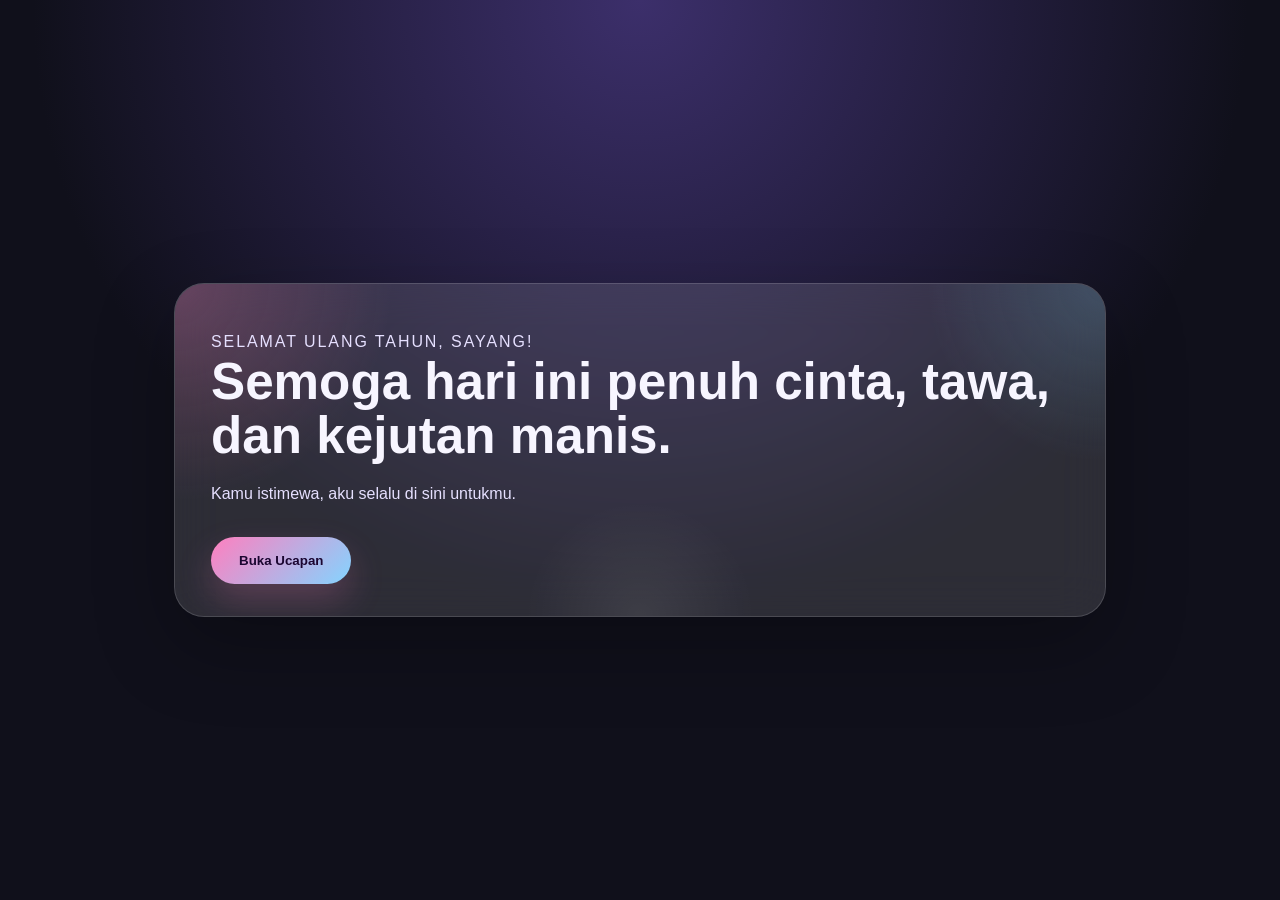
==== index.html @ 42cb4b4d "Initial birthday card website" ====
<!DOCTYPE html>
<html lang="id">
<head>
  <meta charset="UTF-8" />
  <meta name="viewport" content="width=device-width, initial-scale=1.0" />
  <title>Selamat Ulang Tahun</title>
  <link rel="stylesheet" href="style.css" />
</head>
<body>
  <div class="page">
    <div class="card">
      <div class="sparkles"></div>
      <div class="message">
        <p class="greeting">Selamat Ulang Tahun, Sayang!</p>
        <h1>Semoga hari ini penuh cinta, tawa, dan kejutan manis.</h1>
        <p>Kamu istimewa, aku selalu di sini untukmu.</p>
      </div>
      <button id="showButton">Buka Ucapan</button>
    </div>
  </div>
  <canvas id="confettiCanvas"></canvas>
  <script src="script.js"></script>
</body>
</html>
---- style.css ----
:root {
  --bg: #1f1b38;
  --card: rgba(255, 255, 255, 0.12);
  --text: #f7f5ff;
  --accent: #ff7fbf;
  --accent2: #84d4ff;
}

* {
  box-sizing: border-box;
}

body {
  margin: 0;
  min-height: 100vh;
  font-family: 'Segoe UI', Tahoma, Geneva, Verdana, sans-serif;
  background: radial-gradient(circle at top, #3c2f6b 0%, #10101b 55%);
  color: var(--text);
  display: flex;
  align-items: center;
  justify-content: center;
}

.page {
  position: relative;
  width: min(100%, 980px);
  padding: 24px;
}

.card {
  position: relative;
  background: var(--card);
  border: 1px solid rgba(255, 255, 255, 0.14);
  border-radius: 30px;
  padding: 44px 36px 32px;
  backdrop-filter: blur(24px);
  box-shadow: 0 28px 80px rgba(0, 0, 0, 0.28);
  overflow: hidden;
}

.sparkles {
  position: absolute;
  inset: 0;
  background: radial-gradient(circle at top left, rgba(255, 127, 191, 0.26), transparent 22%),
    radial-gradient(circle at top right, rgba(132, 212, 255, 0.2), transparent 18%),
    radial-gradient(circle at bottom, rgba(255, 255, 255, 0.08), transparent 20%);
  pointer-events: none;
}

.message {
  position: relative;
  z-index: 1;
}

.greeting {
  margin: 0 0 16px;
  font-size: 1.1rem;
  color: #ffd1ea;
  letter-spacing: 0.12em;
  text-transform: uppercase;
}

h1 {
  margin: 0 0 18px;
  font-size: clamp(2rem, 4vw, 3.2rem);
  line-height: 1.05;
}

.message p {
  margin: 0;
  color: #e6e0ff;
  font-size: 1rem;
  line-height: 1.7;
}

button {
  margin-top: 30px;
  padding: 16px 28px;
  border: none;
  border-radius: 999px;
  background: linear-gradient(135deg, var(--accent), var(--accent2));
  color: #1b0631;
  font-weight: 700;
  cursor: pointer;
  transition: transform 180ms ease, box-shadow 180ms ease;
  box-shadow: 0 16px 35px rgba(255, 127, 191, 0.22);
}

button:hover {
  transform: translateY(-2px);
}

#confettiCanvas {
  position: fixed;
  inset: 0;
  pointer-events: none;
  z-index: 0;
}

@media (max-width: 600px) {
  .card {
    padding: 32px 20px 28px;
  }
  h1 {
    font-size: 2.1rem;
  }
}
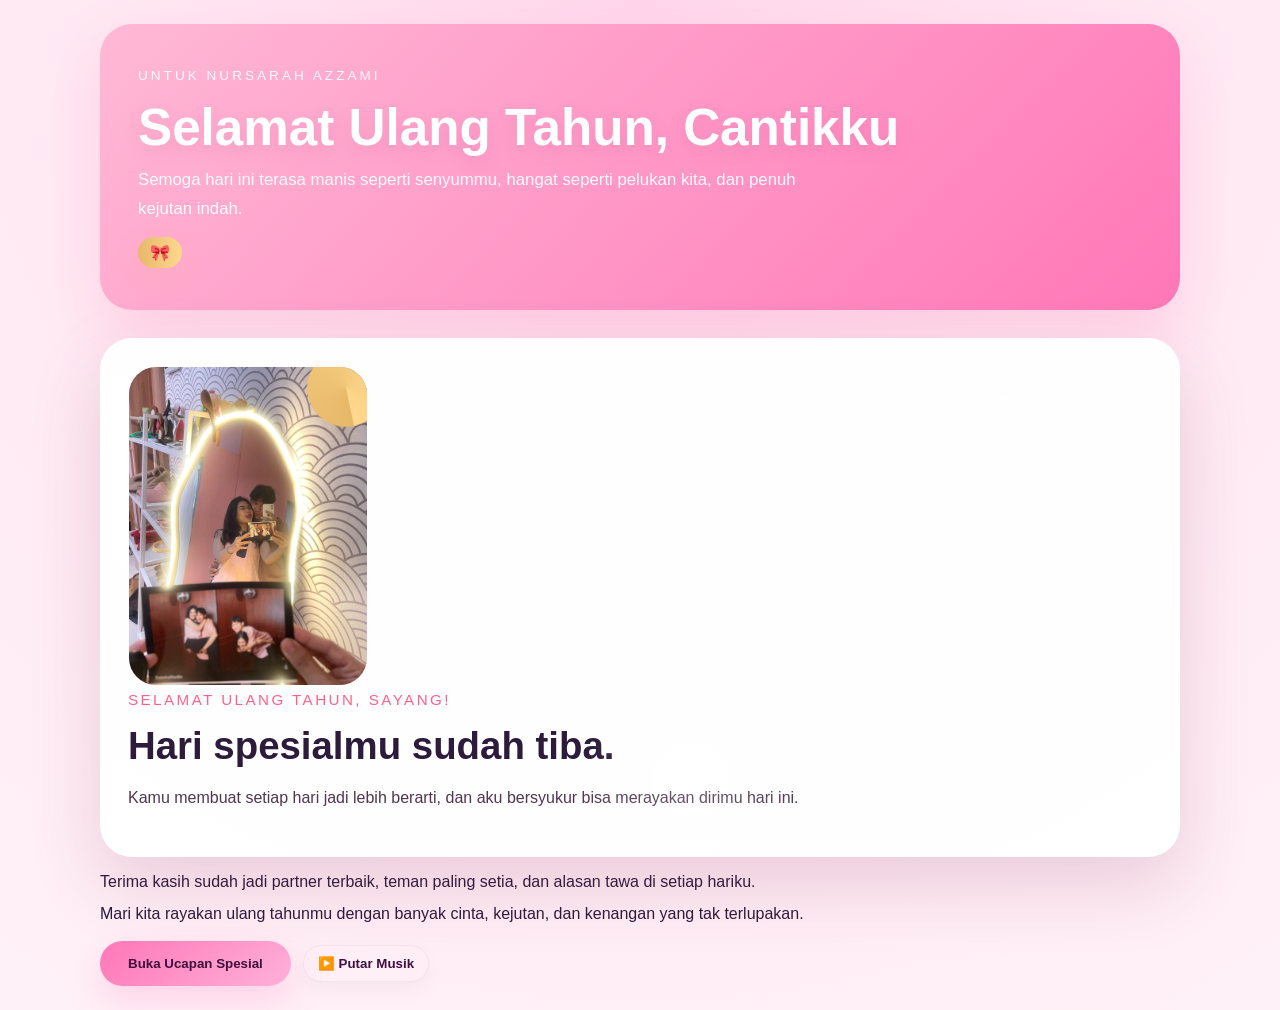
==== commit 1d13fd31: "Add wish slide page, navigation, music instructions, and polish" ====
--- a/index.html
+++ b/index.html
@@ -1,24 +1,76 @@
-<!DOCTYPE html>
+<!doctype html>
 <html lang="id">
-<head>
-  <meta charset="UTF-8" />
-  <meta name="viewport" content="width=device-width, initial-scale=1.0" />
-  <title>Selamat Ulang Tahun</title>
-  <link rel="stylesheet" href="style.css" />
-</head>
-<body>
-  <div class="page">
-    <div class="card">
-      <div class="sparkles"></div>
-      <div class="message">
-        <p class="greeting">Selamat Ulang Tahun, Sayang!</p>
-        <h1>Semoga hari ini penuh cinta, tawa, dan kejutan manis.</h1>
-        <p>Kamu istimewa, aku selalu di sini untukmu.</p>
+  <head>
+    <meta charset="UTF-8" />
+    <meta name="viewport" content="width=device-width, initial-scale=1.0" />
+    <title>Happy Birthday Nursarah</title>
+    <link rel="stylesheet" href="style.css" />
+  </head>
+  <body>
+    <div class="page">
+      <div class="hero-banner">
+        <div class="hero-text">
+          <span>Untuk Nursarah Azzami</span>
+          <h1 class="hero-anim">Selamat Ulang Tahun, Cantikku</h1>
+          <p>
+            Semoga hari ini terasa manis seperti senyummu, hangat seperti
+            pelukan kita, dan penuh kejutan indah.
+          </p>
+          <div class="hero-decor">
+            <div class="gold-ribbon" aria-hidden="true">🎀</div>
+          </div>
+        </div>
       </div>
-      <button id="showButton">Buka Ucapan</button>
+
+      <div class="card">
+        <div class="sparkles"></div>
+        <div class="card-top">
+          <div class="photo-frame">
+            <img
+              id="heroImage"
+              src="photo.jpg"
+              alt="Foto Nursarah Azzami"
+              onerror="
+                this.style.display = 'none';
+                document.querySelector('.photo-fallback').style.display =
+                  'grid';
+              "
+            />
+            <div class="photo-fallback">
+              <span></span>
+            </div>
+              <div class="gold-ring" aria-hidden="true"></div>
+            </div>
+          
+          </div>
+          <div class="message">
+            <p class="greeting">Selamat Ulang Tahun, Sayang!</p>
+            <h2>Hari spesialmu sudah tiba.</h2>
+            <p>
+              Kamu membuat setiap hari jadi lebih berarti, dan aku bersyukur
+              bisa merayakan dirimu hari ini.
+            </p>
+          </div>
+        </div>
+
+        <div class="card-body">
+          <p>
+            Terima kasih sudah jadi partner terbaik, teman paling setia, dan
+            alasan tawa di setiap hariku.
+          </p>
+          <p>
+            Mari kita rayakan ulang tahunmu dengan banyak cinta, kejutan, dan
+            kenangan yang tak terlupakan.
+          </p>
+          <div class="controls">
+            <button id="showButton">Buka Ucapan Spesial</button>
+            <button id="musicToggle" aria-pressed="false">▶️ Putar Musik</button>
+          </div>
+        </div>
+      </div>
     </div>
-  </div>
-  <canvas id="confettiCanvas"></canvas>
-  <script src="script.js"></script>
-</body>
+    
+    <canvas id="confettiCanvas"></canvas>
+    <script src="script.js"></script>
+  </body>
 </html>
--- a/style.css
+++ b/style.css
@@ -1,89 +1,291 @@
 :root {
-  --bg: #1f1b38;
-  --card: rgba(255, 255, 255, 0.12);
-  --text: #f7f5ff;
-  --accent: #ff7fbf;
-  --accent2: #84d4ff;
+  --bg: #ffe8f2;
+  --bg-deep: #f8d0ea;
+  --card: rgba(255, 255, 255, 0.95);
+  --text: #2d1b3b;
+  --accent: #ff77b8;
+  --accent2: #ffb0d9;
+  --gold: #e6b86a;
+  --gold-2: #ffd88d;
+  --shadow: rgba(145, 48, 96, 0.18);
 }
 
 * {
   box-sizing: border-box;
 }
 
+html,
 body {
   margin: 0;
-  min-height: 100vh;
-  font-family: 'Segoe UI', Tahoma, Geneva, Verdana, sans-serif;
-  background: radial-gradient(circle at top, #3c2f6b 0%, #10101b 55%);
+  min-height: 100%;
+}
+
+body {
+  font-family: "Segoe UI", Tahoma, Geneva, Verdana, sans-serif;
+  background: radial-gradient(
+    circle at top,
+    #ffd7ec 0%,
+    #ffe8f2 40%,
+    #fff1f7 100%
+  );
   color: var(--text);
   display: flex;
   align-items: center;
   justify-content: center;
+  padding: 24px;
 }
 
 .page {
-  position: relative;
-  width: min(100%, 980px);
-  padding: 24px;
+  width: min(100%, 1080px);
+  max-width: 1080px;
+}
+
+.hero-banner {
+  background: linear-gradient(
+    135deg,
+    rgba(255, 182, 212, 0.95),
+    rgba(255, 113, 180, 0.95)
+  );
+  border-radius: 32px;
+  padding: 42px 38px;
+  color: #fff;
+  margin-bottom: 28px;
+  box-shadow: 0 24px 60px rgba(255, 121, 180, 0.24);
+}
+
+.hero-text span {
+  display: inline-block;
+  text-transform: uppercase;
+  letter-spacing: 0.22em;
+  font-size: 0.85rem;
+  opacity: 0.92;
+}
+
+.hero-anim {
+  transform-origin: left center;
+  animation: floatIn 900ms ease both;
+  text-shadow: 0 6px 18px rgba(197, 81, 132, 0.16);
+}
+
+.hero-decor {
+  margin-top: 14px;
+}
+
+.gold-ribbon {
+  display: inline-block;
+  padding: 6px 12px;
+  border-radius: 999px;
+  background: linear-gradient(90deg, var(--gold), var(--gold-2));
+  color: #3a1b00;
+  font-weight: 700;
+  box-shadow: 0 10px 30px rgba(230, 184, 106, 0.14);
+}
+
+@keyframes floatIn {
+  from {
+    transform: translateY(12px) scale(0.98);
+    opacity: 0;
+  }
+  to {
+    transform: translateY(0) scale(1);
+    opacity: 1;
+  }
+}
+
+.hero-text h1 {
+  margin: 18px 0 12px;
+  font-size: clamp(2.4rem, 4vw, 4rem);
+  line-height: 1.02;
+}
+
+.hero-text p {
+  margin: 0;
+  max-width: 680px;
+  font-size: 1.05rem;
+  line-height: 1.7;
+  opacity: 0.95;
 }
 
 .card {
   position: relative;
   background: var(--card);
-  border: 1px solid rgba(255, 255, 255, 0.14);
-  border-radius: 30px;
-  padding: 44px 36px 32px;
-  backdrop-filter: blur(24px);
-  box-shadow: 0 28px 80px rgba(0, 0, 0, 0.28);
+  border-radius: 32px;
+  padding: 28px;
   overflow: hidden;
+  box-shadow: 0 28px 70px var(--shadow);
 }
 
 .sparkles {
   position: absolute;
   inset: 0;
-  background: radial-gradient(circle at top left, rgba(255, 127, 191, 0.26), transparent 22%),
-    radial-gradient(circle at top right, rgba(132, 212, 255, 0.2), transparent 18%),
-    radial-gradient(circle at bottom, rgba(255, 255, 255, 0.08), transparent 20%);
+  background-image:
+    radial-gradient(
+      circle at 10% 20%,
+      rgba(255, 255, 255, 0.42),
+      transparent 20%
+    ),
+    radial-gradient(
+      circle at 80% 10%,
+      rgba(255, 255, 255, 0.26),
+      transparent 18%
+    ),
+    radial-gradient(
+      circle at 55% 85%,
+      rgba(255, 255, 255, 0.18),
+      transparent 16%
+    );
   pointer-events: none;
 }
 
+.card-top {
+  display: grid;
+  grid-template-columns: 240px 1fr;
+  gap: 24px;
+  align-items: center;
+  position: relative;
+}
+
+.photo-frame {
+  min-height: 320px;
+  border-radius: 28px;
+  background: linear-gradient(
+    180deg,
+    rgba(255, 245, 252, 0.98),
+    rgba(255, 220, 235, 0.95)
+  );
+  border: 1px solid rgba(255, 255, 255, 0.8);
+  overflow: hidden;
+  display: grid;
+  place-items: center;
+  position: relative;
+}
+
+.photo-frame img {
+  width: 100%;
+  height: 100%;
+  object-fit: cover;
+  display: block;
+}
+
+.photo-fallback {
+  position: absolute;
+  inset: 0;
+  display: grid;
+  place-items: center;
+  text-align: center;
+  color: #8a3b72;
+  font-weight: 700;
+  padding: 18px;
+}
+
+.photo-fallback span {
+  display: block;
+  font-size: 1.1rem;
+}
+
+.gold-ring {
+  position: absolute;
+  right: -18px;
+  top: -18px;
+  width: 78px;
+  height: 78px;
+  border-radius: 50%;
+  background: conic-gradient(
+    from 180deg at 50% 50%,
+    var(--gold),
+    var(--gold-2)
+  );
+  filter: drop-shadow(0 8px 18px rgba(230, 184, 106, 0.12));
+  transform: rotate(-12deg);
+  z-index: 2;
+}
+
+.controls {
+  display: flex;
+  gap: 12px;
+  align-items: center;
+  margin-top: 18px;
+}
+
+#musicToggle {
+  background: transparent;
+  border: 1px solid rgba(60, 20, 40, 0.06);
+  padding: 10px 14px;
+  border-radius: 999px;
+  box-shadow: 0 8px 20px rgba(0, 0, 0, 0.04);
+  cursor: pointer;
+}
+
+.heart {
+  position: fixed;
+  width: 18px;
+  height: 18px;
+  background: radial-gradient(circle at 30% 30%, #fff, #ff6aa3 20%);
+  transform: rotate(-45deg);
+  border-radius: 6px 6px 0 0;
+  pointer-events: none;
+  animation: popUp 1000ms ease forwards;
+}
+
+@keyframes popUp {
+  0% {
+    transform: translateY(0) scale(0.6) rotate(-45deg);
+    opacity: 1;
+  }
+  100% {
+    transform: translateY(-160px) scale(1.1) rotate(-45deg);
+    opacity: 0;
+  }
+}
+
 .message {
-  position: relative;
   z-index: 1;
 }
 
-.greeting {
+.message .greeting {
+  margin: 0 0 12px;
+  font-size: 0.95rem;
+  color: #ff628a;
+  letter-spacing: 0.16em;
+  text-transform: uppercase;
+}
+
+.message h2 {
+  margin: 0 0 18px;
+  font-size: clamp(1.9rem, 3vw, 2.5rem);
+  line-height: 1.05;
+}
+
+.message p {
   margin: 0 0 16px;
-  font-size: 1.1rem;
-  color: #ffd1ea;
-  letter-spacing: 0.12em;
-  text-transform: uppercase;
-}
-
-h1 {
-  margin: 0 0 18px;
-  font-size: clamp(2rem, 4vw, 3.2rem);
-  line-height: 1.05;
-}
-
-.message p {
-  margin: 0;
-  color: #e6e0ff;
+  color: #513551;
   font-size: 1rem;
-  line-height: 1.7;
+  line-height: 1.8;
+}
+
+.card-body {
+  padding-top: 16px;
+}
+
+.card-body p {
+  margin: 0 0 14px;
 }
 
 button {
-  margin-top: 30px;
-  padding: 16px 28px;
+  display: inline-flex;
+  align-items: center;
+  justify-content: center;
+  padding: 15px 28px;
   border: none;
   border-radius: 999px;
   background: linear-gradient(135deg, var(--accent), var(--accent2));
-  color: #1b0631;
+  color: #3f0f3d;
   font-weight: 700;
   cursor: pointer;
-  transition: transform 180ms ease, box-shadow 180ms ease;
-  box-shadow: 0 16px 35px rgba(255, 127, 191, 0.22);
+  transition:
+    transform 180ms ease,
+    box-shadow 180ms ease;
+  box-shadow: 0 14px 34px rgba(255, 119, 184, 0.24);
 }
 
 button:hover {
@@ -97,11 +299,22 @@
   z-index: 0;
 }
 
-@media (max-width: 600px) {
-  .card {
-    padding: 32px 20px 28px;
-  }
-  h1 {
-    font-size: 2.1rem;
-  }
-}
+@media (max-width: 780px) {
+  .card-top {
+    grid-template-columns: 1fr;
+  }
+
+  .photo-frame {
+    min-height: 260px;
+  }
+}
+
+@media (max-width: 520px) {
+  .hero-banner {
+    padding: 32px 24px;
+  }
+
+  .hero-text h1 {
+    font-size: 2.5rem;
+  }
+}
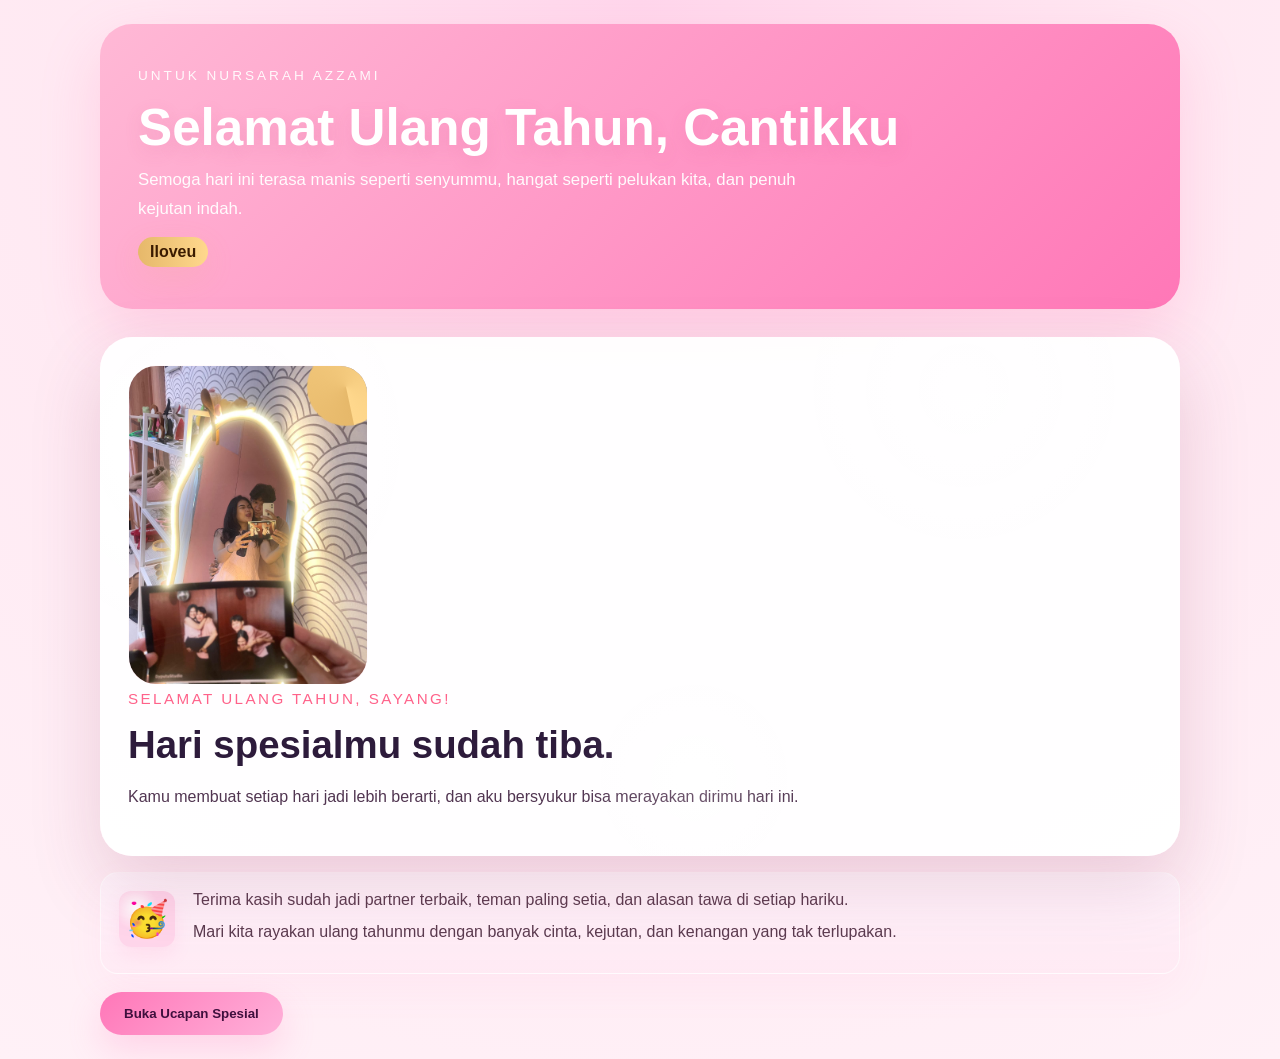
==== commit 7089960e: "Make blurb area cute and tidy; improve controls styling" ====
--- a/index.html
+++ b/index.html
@@ -17,7 +17,7 @@
             pelukan kita, dan penuh kejutan indah.
           </p>
           <div class="hero-decor">
-            <div class="gold-ribbon" aria-hidden="true">🎀</div>
+            <div class="gold-ribbon" aria-hidden="true">Iloveu</div>
           </div>
         </div>
       </div>
@@ -54,17 +54,22 @@
         </div>
 
         <div class="card-body">
-          <p>
-            Terima kasih sudah jadi partner terbaik, teman paling setia, dan
-            alasan tawa di setiap hariku.
-          </p>
-          <p>
-            Mari kita rayakan ulang tahunmu dengan banyak cinta, kejutan, dan
-            kenangan yang tak terlupakan.
-          </p>
+          <div class="blurb">
+            <div class="blurb-emoji">🥳</div>
+            <div class="blurb-text">
+              <p>
+                Terima kasih sudah jadi partner terbaik, teman paling setia, dan
+                alasan tawa di setiap hariku.
+              </p>
+              <p>
+                Mari kita rayakan ulang tahunmu dengan banyak cinta, kejutan,
+                dan kenangan yang tak terlupakan.
+              </p>
+            </div>
+          </div>
           <div class="controls">
             <button id="showButton">Buka Ucapan Spesial</button>
-            <button id="musicToggle" aria-pressed="false">▶️ Putar Musik</button>
+            <button id="musicToggle" aria-pressed="false"></button>
           </div>
         </div>
       </div>
--- a/style.css
+++ b/style.css
@@ -216,6 +216,53 @@
   cursor: pointer;
 }
 
+/* Hide the index music toggle (music is on wish.html) */
+#musicToggle {
+  display: none;
+}
+
+/* Cute blurb box */
+.blurb {
+  display: flex;
+  gap: 18px;
+  align-items: flex-start;
+  background: linear-gradient(
+    180deg,
+    rgba(255, 245, 252, 0.9),
+    rgba(255, 233, 243, 0.95)
+  );
+  border-radius: 18px;
+  padding: 18px;
+  box-shadow: 0 14px 40px rgba(255, 121, 180, 0.06);
+  border: 1px solid rgba(255, 255, 255, 0.6);
+}
+
+.blurb-emoji {
+  font-size: 2.2rem;
+  display: grid;
+  place-items: center;
+  width: 56px;
+  height: 56px;
+  border-radius: 12px;
+  background: radial-gradient(circle at 30% 30%, #fff, #ffd6eb 40%);
+  box-shadow: 0 8px 18px rgba(255, 127, 191, 0.12);
+}
+
+.blurb-text p {
+  margin: 0 0 10px;
+  color: #5b3b4f;
+}
+
+.controls button:first-child {
+  padding: 14px 24px;
+  font-weight: 800;
+  border-radius: 999px;
+}
+
+.controls button:first-child:hover {
+  transform: translateY(-4px) scale(1.02);
+}
+
 .heart {
   position: fixed;
   width: 18px;
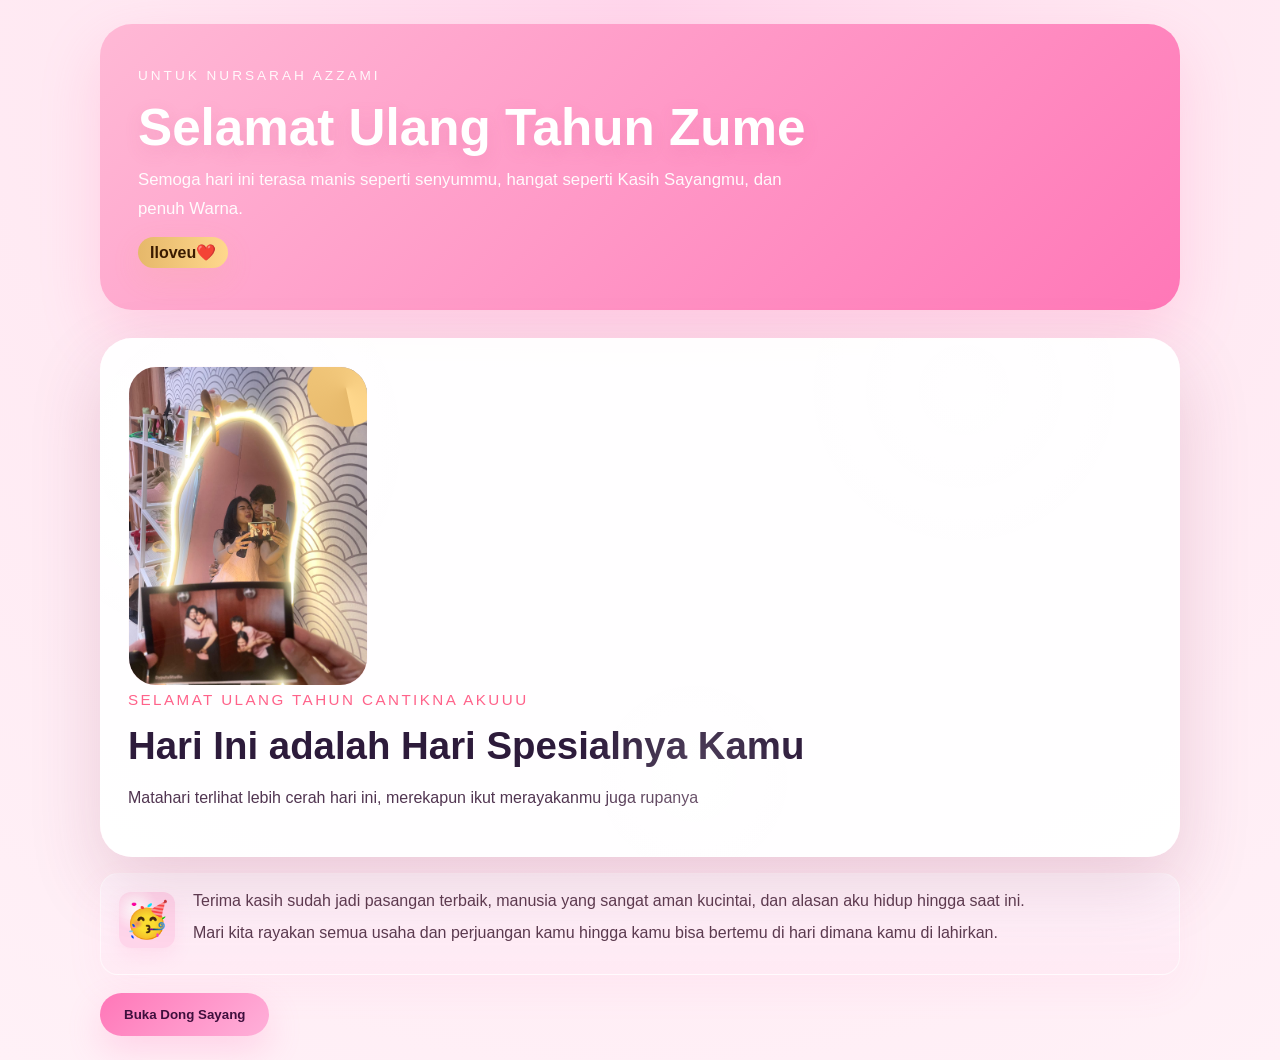
==== commit 20adb6fa: "Prepare for GitHub push: commit latest page and media updates" ====
--- a/index.html
+++ b/index.html
@@ -11,13 +11,13 @@
       <div class="hero-banner">
         <div class="hero-text">
           <span>Untuk Nursarah Azzami</span>
-          <h1 class="hero-anim">Selamat Ulang Tahun, Cantikku</h1>
+          <h1 class="hero-anim">Selamat Ulang Tahun Zume</h1>
           <p>
             Semoga hari ini terasa manis seperti senyummu, hangat seperti
-            pelukan kita, dan penuh kejutan indah.
+            Kasih Sayangmu, dan penuh Warna.
           </p>
           <div class="hero-decor">
-            <div class="gold-ribbon" aria-hidden="true">Iloveu</div>
+            <div class="gold-ribbon" aria-hidden="true">Iloveu❤️</div>
           </div>
         </div>
       </div>
@@ -44,11 +44,10 @@
           
           </div>
           <div class="message">
-            <p class="greeting">Selamat Ulang Tahun, Sayang!</p>
-            <h2>Hari spesialmu sudah tiba.</h2>
+            <p class="greeting">Selamat Ulang Tahun Cantikna Akuuu</p>
+            <h2>Hari Ini adalah Hari Spesialnya Kamu</h2>
             <p>
-              Kamu membuat setiap hari jadi lebih berarti, dan aku bersyukur
-              bisa merayakan dirimu hari ini.
+              Matahari terlihat lebih cerah hari ini, merekapun ikut merayakanmu juga rupanya
             </p>
           </div>
         </div>
@@ -58,17 +57,16 @@
             <div class="blurb-emoji">🥳</div>
             <div class="blurb-text">
               <p>
-                Terima kasih sudah jadi partner terbaik, teman paling setia, dan
-                alasan tawa di setiap hariku.
+                Terima kasih sudah jadi pasangan terbaik, manusia yang sangat aman kucintai, dan
+                alasan aku hidup hingga saat ini.
               </p>
               <p>
-                Mari kita rayakan ulang tahunmu dengan banyak cinta, kejutan,
-                dan kenangan yang tak terlupakan.
+                Mari kita rayakan semua usaha dan perjuangan kamu hingga kamu bisa bertemu di hari dimana kamu di lahirkan.
               </p>
             </div>
           </div>
           <div class="controls">
-            <button id="showButton">Buka Ucapan Spesial</button>
+            <button id="showButton">Buka Dong Sayang</button>
             <button id="musicToggle" aria-pressed="false"></button>
           </div>
         </div>
--- a/style.css
+++ b/style.css
@@ -365,3 +365,49 @@
     font-size: 2.5rem;
   }
 }
+
+/* Wish page gallery */
+.wish-gallery {
+  display: grid;
+  grid-template-columns: repeat(3, 1fr);
+  gap: 18px;
+  max-width: 900px;
+  margin: 18px auto 22px;
+  align-items: stretch;
+}
+.wish-gallery .gallery-item {
+  background: white;
+  border-radius: 14px;
+  overflow: hidden;
+  box-shadow: 0 12px 36px rgba(89, 36, 66, 0.06);
+  text-align: center;
+}
+.wish-gallery img {
+  width: 100%;
+  height: 220px;
+  object-fit: cover;
+  display: block;
+}
+.wish-gallery figcaption {
+  padding: 10px 12px;
+  font-size: 0.95rem;
+  color: #6a3f56;
+}
+
+@media (max-width: 780px) {
+  .wish-gallery {
+    grid-template-columns: repeat(2, 1fr);
+  }
+  .wish-gallery img {
+    height: 180px;
+  }
+}
+
+@media (max-width: 440px) {
+  .wish-gallery {
+    grid-template-columns: 1fr;
+  }
+  .wish-gallery img {
+    height: 220px;
+  }
+}
